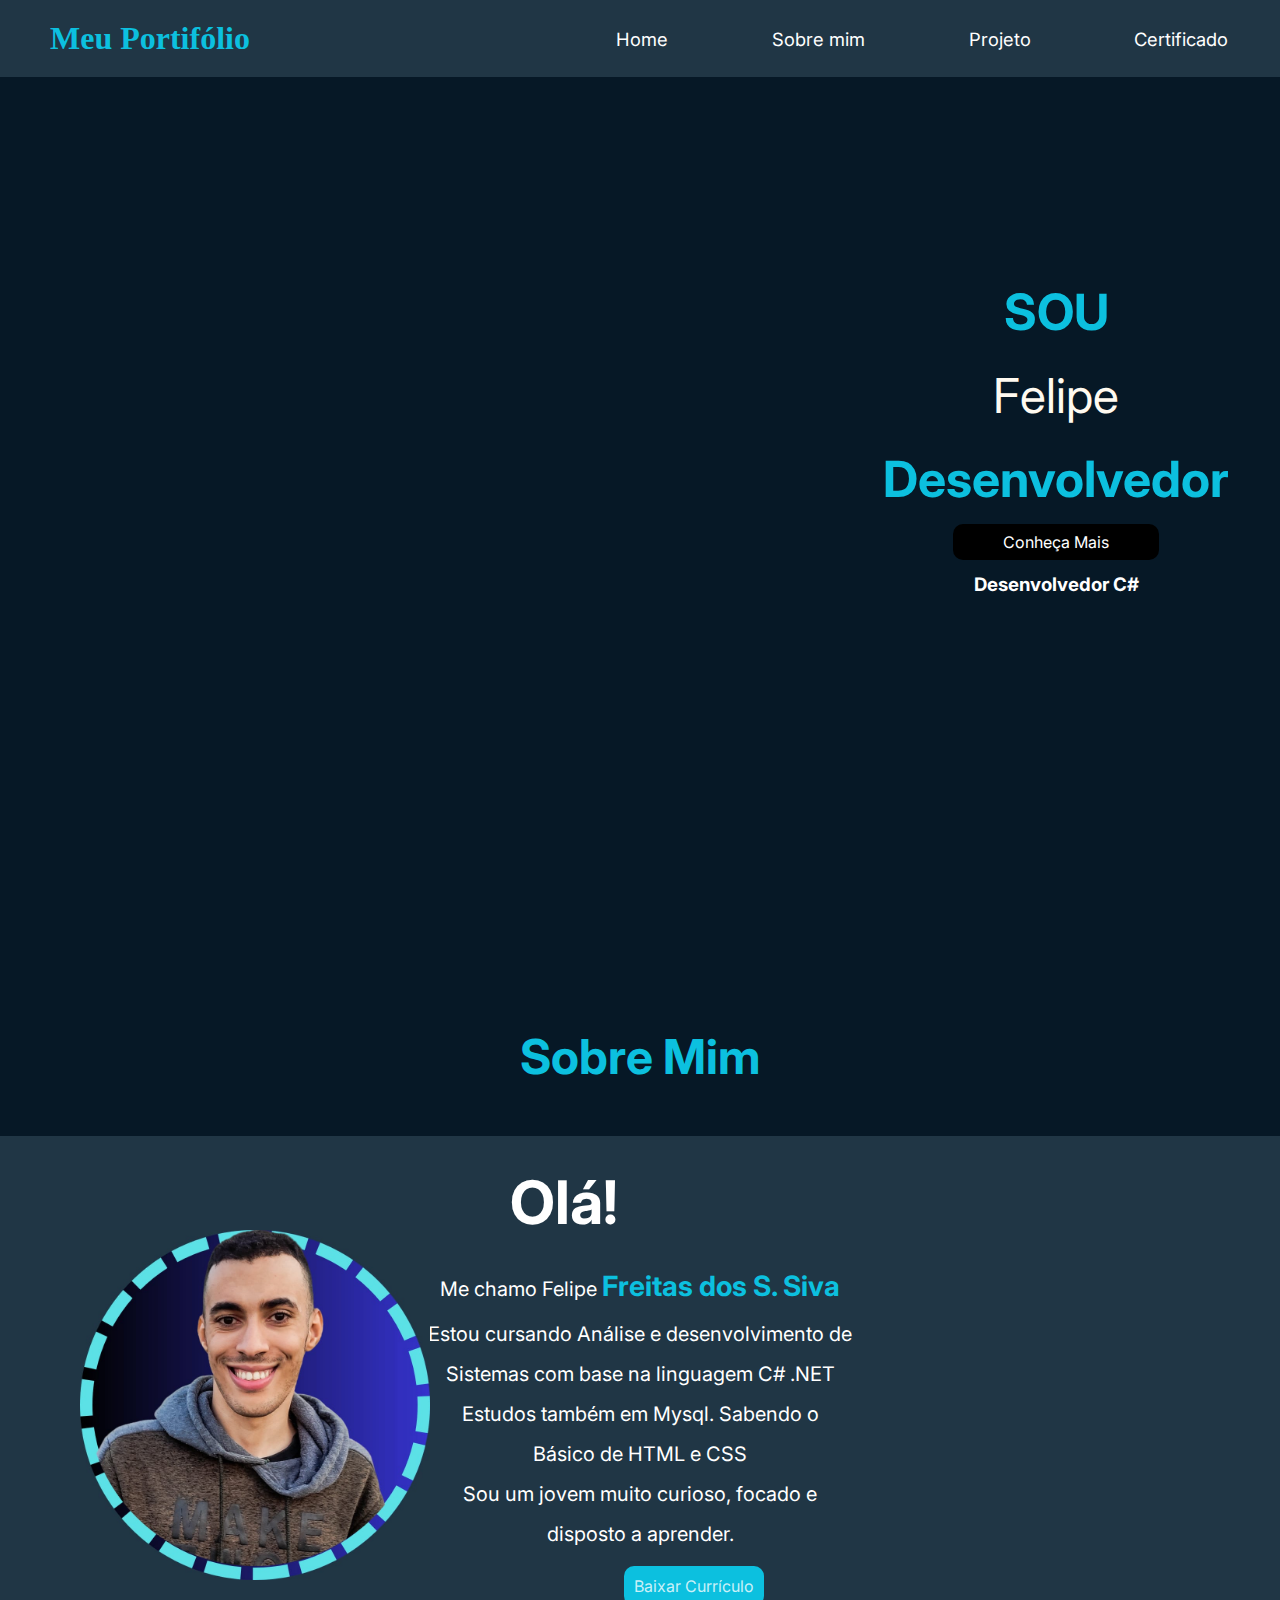
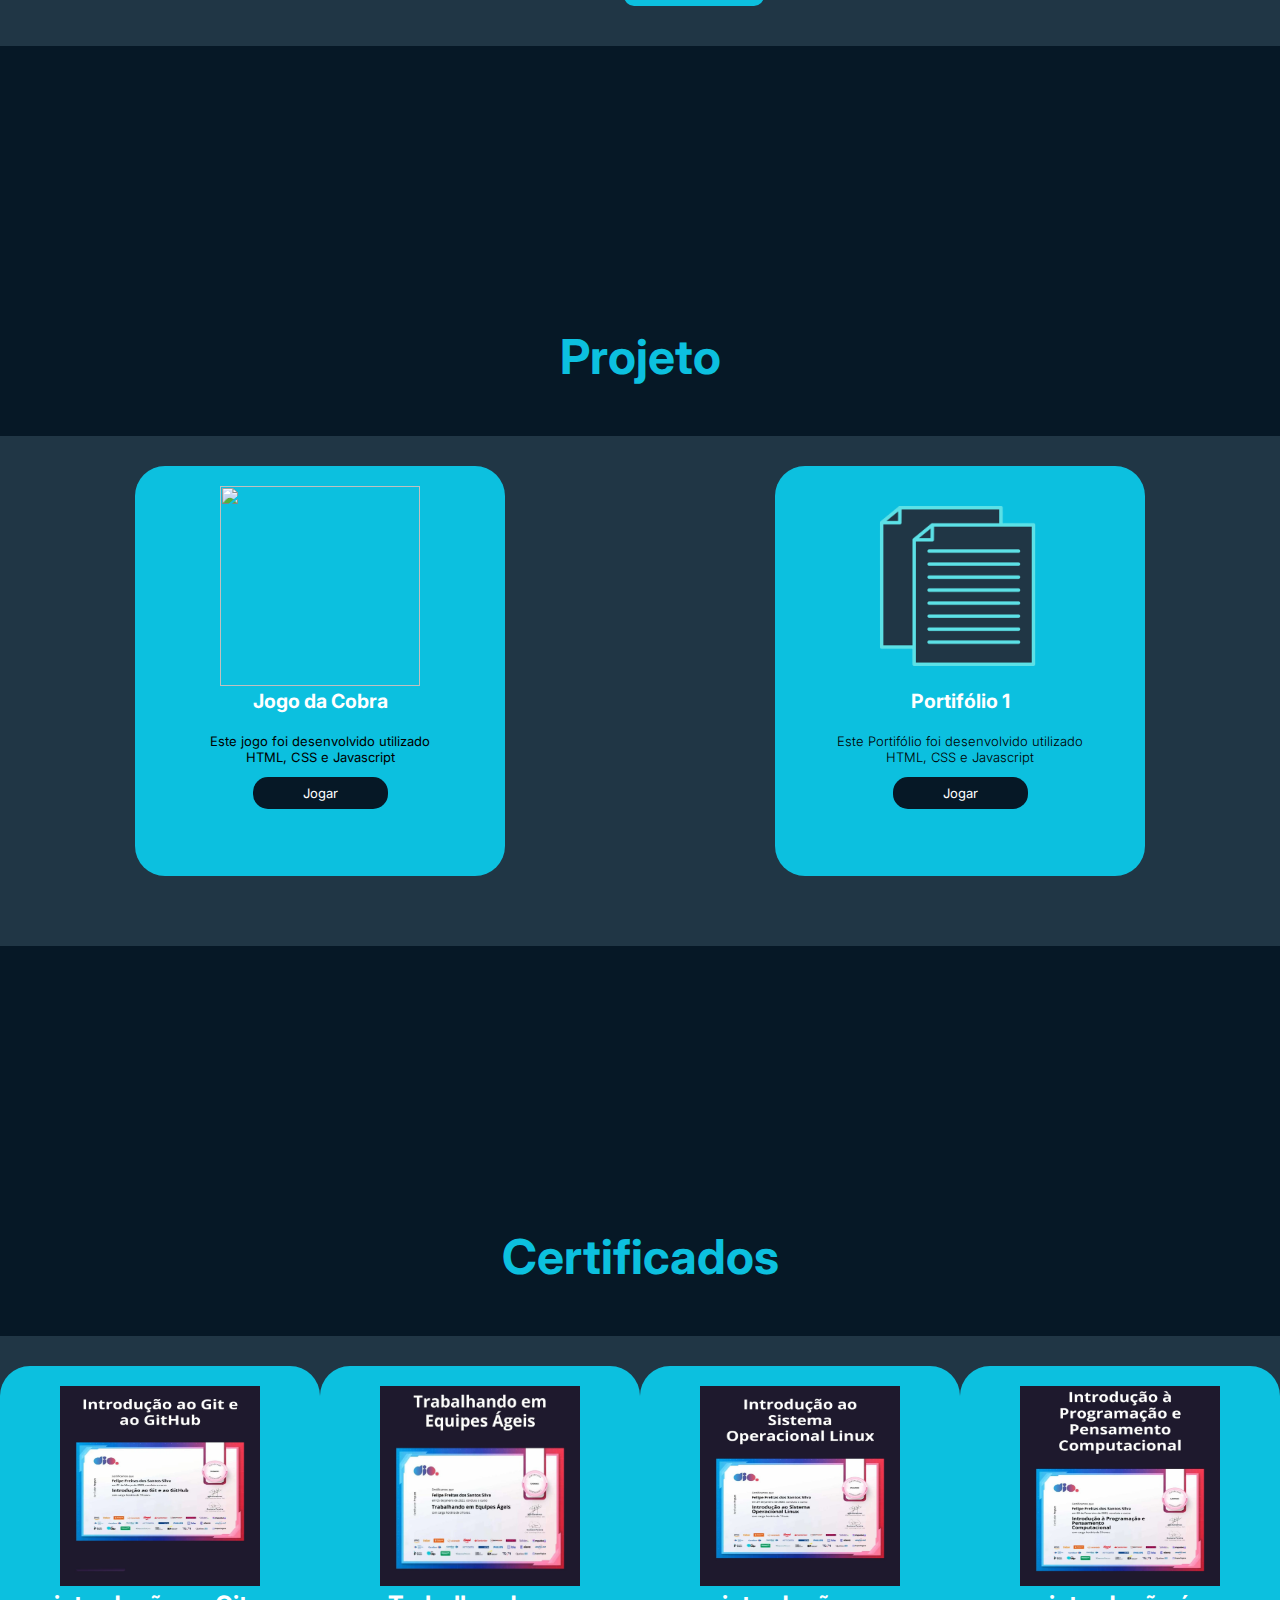
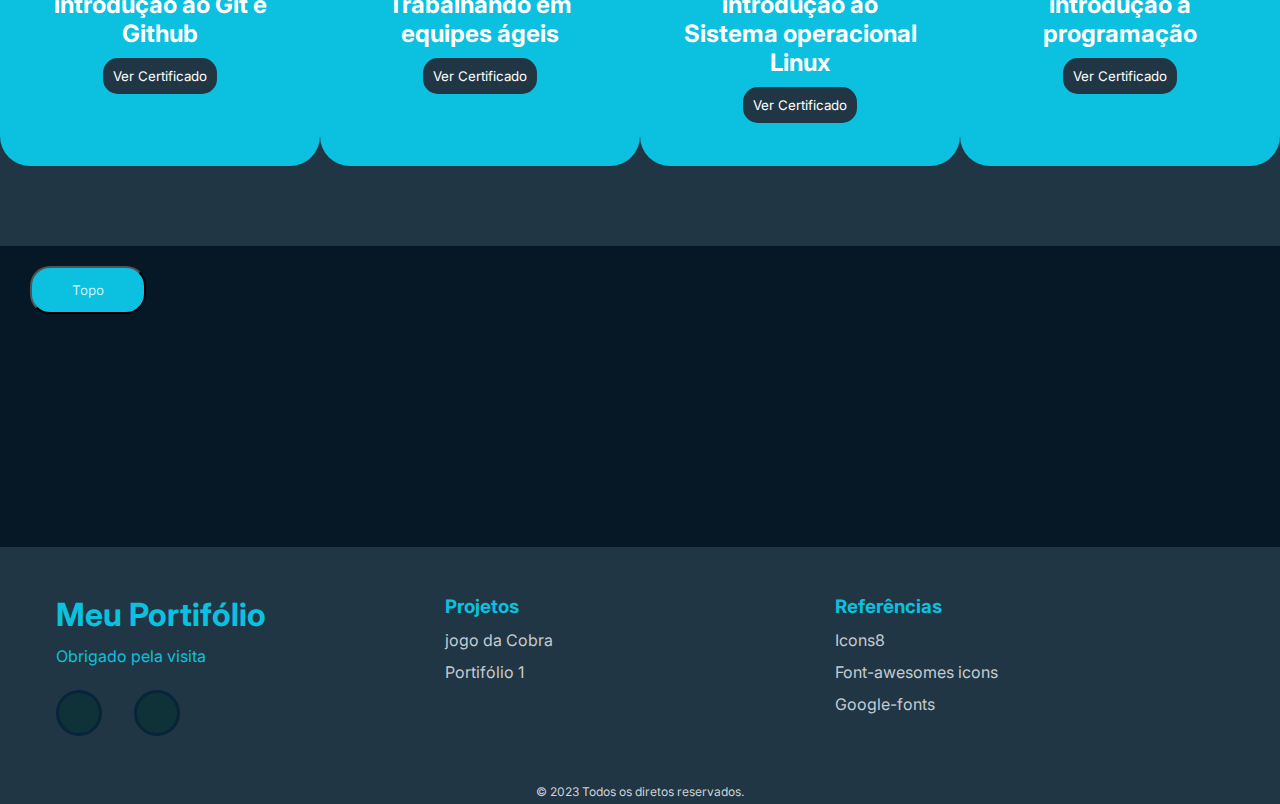
==== index.html @ 18ca4c4f "movido o index" ====
<!DOCTYPE html>
<html lang="pt-br">
<head>
    <meta charset="UTF-8">
    <meta name="viewport" content="width=device-width, initial-scale=1.0">
    <title>Meu Portifólio</title>
    <link rel="stylesheet" href="../css/style.css">
    <link rel="stylesheet" href="https://cdnjs.cloudflare.com/ajax/libs/font-awesome/6.4.0/css/all.min.css" integrity="sha512-iecdLmaskl7CVkqkXNQ/ZH/XLlvWZOJyj7Yy7tcenmpD1ypASozpmT/E0iPtmFIB46ZmdtAc9eNBvH0H/ZpiBw==" crossorigin="anonymous" referrerpolicy="no-referrer" />
    
</head>
<body>
    <header>
        <nav class="nav-bar">
            <div class="logo">
                <h1>Meu Portifólio</h1>
            </div>
            <div class="nav-lista">
                <ul>
                    <li class="nav-item"><a href="#home1" class="nav-link">Home</a></li>
                    <li class="nav-item"><a href="#sobre-mim" class="nav-link">Sobre mim</a></li>
                    <li class="nav-item"><a href="#projeto" class="nav-link">Projeto</a></li>
                    <li class="nav-item"><a href="#certificado" class="nav-link">Certificado</a></li>
                </ul>

            </div>
            <div class="icone-menu-mobile">
                <button onclick="AbrirMenu()"><img class="icone"  src="../Imagens/Icone-menu.png" alt=""></button>
            </div>
        </nav>
        <div class="mobile-menu">
            <ul>
                <li class="nav-item"><a href="#home1" class="nav-link">Home</a></li>
                <li class="nav-item"><a href="#sobre-mim" class="nav-link">Sobre mim</a></li>
                <li class="nav-item"><a href="#projeto" class="nav-link">Projeto</a></li>
                <li class="nav-item"><a href="#certificado" class="nav-link">Certificado</a></li>
            </ul>

        </div>
        <script src="../Js/main.js"></script>
    </header>
    <main>
        <section id="home1">
            <picture>
                <img src="../Imagens/foto_perfil_home1.jpeg" alt="">
            </picture>
            <div class="texto-1">
                <h2 class="texto-capa">SOU</h2>
                <P id="nome">Felipe</P>
                <h2 class="texto-capa">Desenvolvedor</h2>
              
                <a id="btn-mais" href="#sobre-mim">Conheça Mais</a>
            
                <h3 id="linguagem">Desenvolvedor C#</h3>
                <nav class="redes">
                   
                </nav>
            </div>
        </section>

        <section id="sobre-mim">
        <h2 class="Titulo-sessao">Sobre Mim</h2>
         <div class="conterner">
     
                     
             <picture>
                <img src="../Imagens/foto_perfil_sobre.jpeg" alt="">
             </picture>

             <a id="btn-cv" href="../PDF/Currículo - Felipe F. dos S.Silva3631333451470588678 (1).pdf "download ="" type="application/pdf" >Baixar Currículo</a>
             <h3>Olá!</h3>
             
                     <p id="#texto-sobre"> Me chamo Felipe <span id="texto-destaque">  Freitas dos S. Siva</span><br>
                Estou cursando Análise e desenvolvimento de <br>
                Sistemas com base na linguagem C# .NET <br>
                Estudos também em Mysql. Sabendo o <br>
                Básico de HTML e CSS <br>
                Sou um jovem muito curioso, focado e <br>
                disposto a aprender.
              
                     </p>

                    
                     <h4 class="assinatura">Felipe F.</h4>

                     
         </div>
      
                    
        </section>

        <section id="projeto">
            <h2 class="Titulo-sessao">Projeto</h2>
           <div class="conterner">
               
                <div class="cards-projeto">
                  <div class="card-jogo">
                    <picture>
                        <img src="../Imagens/foto_jogo_cobrinha-removebg-preview.png" alt="">
                        <h2 class="Titulo-projeto">Jogo da Cobra</h2>
                        <p>Este jogo foi desenvolvido utilizado HTML, CSS e Javascript</p>
                        <a class="link-usuario" href="https://felipesansi.github.io/Jogo_cobra/" target="_blank" rel="noopener noreferrer">Jogar</a>
                    </picture>
                  </div>
                  <div class="card-portifolio1">
                    <picture>
                        <img src="../Imagens/Design_sem_nome__2_-removebg-preview.png" alt="">
                        <h2 class="Titulo-projeto">Portifólio 1</h2>
                        <p>Este Portifólio foi desenvolvido utilizado HTML, CSS e Javascript</p>
                        <a class="link-usuario" href="https://felipesansi.github.io/Site-Portifolio/" target="_blank" rel="noopener noreferrer">Jogar</a>
                    </picture>
                  </div>

                </div>
                <h4 class="assinatura">Felipe F.</h4>
           </div>
          
                
              
          
        </section>
         <section id="certificado">
         <h2 class="Titulo-sessao">Certificados</h2>
         <div class="conterner">

            <div class="cards-certificado">
                <div id="card-git">
                    <picture>
                        <img src="../Imagens/introdução ao git e github.jpeg"
                        alt="">
                        <h2 class="Titulo-certificado">introdução ao Git e Github</h2>
                        <a href="http://" target="_blank" rel="noopener noreferrer"><button class="btns-certificado">Ver Certificado</button></a>
                    </picture>
                
                </div>
                    <div id="card-equipes">
                    <picture>
                        <img src="../Imagens/equipes ágeis.jpeg"
                         alt="">
                         <h2 class="Titulo-certificado">Trabalhando em equipes ágeis</h2>
                         <a href="http://" target="_blank" rel="noopener noreferrer"><button class="btns-certificado">Ver Certificado</button></a>
                    </picture>
                    
    
                </div>
                <div id="card-linux">
                    <picture>
                        <img src="../Imagens/linux.jpeg"
                         alt="">
                         <h2 class="Titulo-certificado">introdução ao Sistema operacional Linux</h2>
                         <a href="http://" target="_blank" rel="noopener noreferrer"><button class="btns-certificado">Ver Certificado</button></a>
                    </picture>
               
                </div>
                <div id="card-pensamento">
                    <picture>
                        <img src="../Imagens/Pensamento computacional.jpeg" alt="">
                        <h2 class="Titulo-certificado">introdução á programação </h2>
                        <a href="https://www.dio.me/certificate/AA905368" target="_blank" rel="noopener noreferrer"><button class="btns-certificado">Ver Certificado</button></a>
                    </picture>
                
                </div>
                
                
                         </div>
                         <h2 class="assinatura">Felipe F.</h2>
            </div>
        
            <a id="topo"href="#home1"><button id="btn-topo">Topo</button></a>
            
         </section>
   
    </main>
 <footer>
    <div id="footer-contener">
        <div id="footer-contatos">
            <h1>Meu Portifólio</h1>
            <P>
                Obrigado pela visita
            </P>
            <div id="footer-redes">
                <a href="https://github.com/felipesansi" target="_blank" class="footer-link"id="github" rel="noopener noreferrer">
                    <i class="fa-brands fa-github"></i>
                </a>
                <a href="https://www.linkedin.com/in/felipe-f-635b82190" target="_blank" class="footer-link"id="linkdin" rel="noopener noreferrer">
                    <i class="fa-brands fa-linkedin"></i>
                </a>
            </div>
        </div>
        <ul class="footer-lista">
            <li>
                <h3>Projetos</h3>
            </li>
            <li>
                <a href="#" class="footer-link">jogo da Cobra</a>
               
            </li>
            <li>
                <a href="#" class="footer-link">Portifólio 1</a>
               
            </li>
        
        </ul>
        
        <ul class="footer-lista">
            <li>
                <h3>Referências</h3>
            </li>
            <li>
                <a href="https://icons8.com.br/" target="_blank"class = "footer-link" rel="noopener noreferrer"> Icons8</a>
               
               
            </li>
            <li>
                <a href="https://fontawesome.com/icon" target="_blank"class = "footer-link" rel="noopener noreferrer">Font-awesomes icons</a>
               
            </li>
            <li>
             <a href="https://fonts.google.com/" target="_blank"class = "footer-link" rel="noopener noreferrer">Google-fonts</a>
               
            </li>
        </ul>
      
    </div>

    <div id="footer-copy">
        &#169  2023 Todos os diretos reservados.
    </div>
 </footer>
 
</body>
</html>
---- css/style.css ----
@import url('https://fonts.googleapis.com/css2?family= Inter:wght@100;200;300 & display=swap') ;


@font-face 

{
    font-family: 'mao';
    src: url('../fontes/brittany_signature/BrittanySignature.ttf') format('truetype');
}

html
{
scroll-behavior: smooth;
}
*

{
    
    font-family: 'Inter' , sans-serif;
    margin: 0;
    padding: 0;
    
}

header

{
    background-color: #203645;
    box-sizing: 0px 3px 10px ;
    
}
.nav-bar

{
    
    display: flex;
    justify-content: space-between;
}

.logo

{
    display: flex;
    justify-content: center;
    padding: 10PX 10px 10px 10PX
    
}
.logo h1

{
    font-family: 'mao';
    font-size: 2em;
    padding: 10PX 20px 10px 40PX;
    color: #0CC0DF;
}

.nav-lista

{
    
    display: flex;
    align-items: center;
}

.nav-lista ul

{
    display: flex;
    
    list-style: none;
}
.nav-item {
    margin: 0 15px;

}
.nav-link

{
    text-decoration: none;
    font-size: 1.15rem;
    color: #ffff;
  
    font-family: 'Inter', sans-serif;
    padding: 2em;
}

.nav-link:hover

{
   color:  #0CC0DF;
}

picture img
{
    width: 100%;
}
.texto-1

{
    text-align: center;
    padding-bottom: 23em; bottom: 20px;
    position: absolute;
    top: 260px;
    width: 40%;
    left: 800px;
    line-height: 1.3;
}
.Titulo-sessao

{
    padding: 50px;
    text-align: center;
    color: #0CC0DF;
    font-size: 3em;
}
.texto-capa{
    color: #0CC0DF;
    font-size: 50px;
}
.assinatura{
    font-family: 'mao';
    color: #0CC0DF;
    font-size: 2em;
    position: absolute;
    left:  170vh;
    padding: 10px;
}

#nome

{
   color: floralwhite;
   font-size: 3em;

}

section

{
    min-height: 100vh;
}

#btn-mais

{
    background-color :#000000;
    color: #ffff;
    padding: 8px 50px ;
    text-decoration: none;
    border-radius: 10px;
    height: 35px;
    width: 120px;
    margin: 30px;
    cursor: pointer;


}

#btn-mais:hover

{
  background-color: #0CC0DF;
  color:#000000;
  
}
.texto-1 h2 {
    padding: 20px;
}


#linguagem

{
   padding: 20px;
color: #ffff;
text-align: center;
}

main

{
    background-color: #061826;
    padding-bottom: 70px;
    width: 100%;
}


.conterner
{
   padding-top: 30px;
   background-color: #203645;
   height: 30em;
   width: 100%;
 }


@keyframes animacao
{
 from{opacity: 0%;}
 to {opacity: 100%;}
}
#sobre-mim p

{

padding-top: 20px;  
text-align: center;
font-size: 20px;
color: #ffff;
line-height: 2.0;
animation-name: animacao;
animation-duration: 20s;
animation-delay: 35s;
animation-iteration-count: infinite;

}


#texto-destaque

{
    color: #0CC0DF;
    font-weight: bolder;
    font-size: 28px;
}

#sobre-mim h3

{
    font-family: 'Inter';
    font-size: 60px;
    padding-left: 8.5em;
    
    text-align:left;
    color: #ffff;
    
}

#sobre-mim img

{
    position: absolute;
    height: 350px;
    width: 350px;
    padding-top: 4em;
    padding-left: 5em;
    animation: fotoanimada 2s ease-in-out infinite ;
}
@keyframes fotoanimada{
    0%{
        transform: translateY(0);
    }
    50%{
        transform: translateY(-30PX)
    }
    100%{
        transform: translateY(0);
    }
}

#sobre-mim h4
{
    font-family: 'mao';
    color: #0CC0DF;
    font-size: 2em;
    position: absolute;
    left:  170vh;
    padding: 10px;
}

#btn-cv
 {
    padding: 10px;
    position: absolute;
    left: 39em;
    margin-top: 400px;
    height: 20px;
    border-radius: 10px;
    color: #ffffffc9;
    background-color: #0CC0DF;
    text-decoration: none;
 }

 #btn-cv:hover
 {
   background-color: #000000;
   color: #ffff;
 }
#projeto img

{
     height: 200px;
     width: 200px;
}


.Titulo-projeto{
    color: #ffff;
}


.card-jogo

{
    background-color:#0CC0DF;
    font-size: 13px;
    height: 370px;
    width: 300px;
    padding: 20px 35px;
    border-radius: 30px;
    text-align: center;


}
.card-jogo:hover
{
    background-color: orangered;
    color: #0CC0DF;
    width: 320px;
    font-size: 18px;
    transition-property: all;
    transition-duration: 1.4s ;
    transition-delay: 0.1s; 
}

.card-jogo P
 {
    font-family: 'Inter';

    padding: 20px;
 }

.card-portifolio1

{
    background-color:#0CC0DF;
    height: 370px;
    font-size: 13px;
    width: 300px;
    padding: 20px 35px;
    border-radius: 30px;
    text-align: center;


}
.card-portifolio1:hover{
    background-color: rgb(63, 63, 70);
    color: #0CC0DF;
    font-size: 18px;
    width: 320px;
    transition-property: all;
    transition-duration: 1.4s ;
    transition-delay: 0.1s;
    

}
.card-portifolio1 p {
  padding: 20px;
  font-family: 'Inter';
  font-weight: 300;
 
}
 
 .cards-projeto{
    display: flex;
    justify-content: space-around;
 }
 
 
.link-usuario
 {
     text-decoration: none;
     color: white;
     background-color: #061826; 
     height: 50px 50px;
     width: 50px;
     padding: 8px 50px ;
     border-radius: 15px;
  }

.icone-menu-mobile
 {
    display: none;

 }

 .mobile-menu
 {
    display: none;
    
 }

 @media screen and (max-width:730px ) 
 {
    
    .nav-bar
    {
        padding: 1.5rem 4rem;
    }
    .nav-item
    {
        display: none;
    }
    .icone-menu-mobile
    {
        display: block;
    }
    .icone-menu-mobile button
    {
        background-color: transparent;
        border: none;
        cursor: pointer;
    }
   .menu-mobile ul 
    {
        display: flex;
        flex-direction: column;
        text-align: center;
        padding-bottom:1rem ;
    }

    
    .abrir
    {
        display: block;
    }


 }

 .card-projeto a:hover
 {
    background-color: #203645
 }
 .card-projeto p
 {
    padding: 20px;
 }

 
 
 
 
 ::-webkit-scrollbar-track{
    background-color:#061826
 }
 ::-webkit-scrollbar{
  background-color:#061826;
  width: 10px;
 }

 ::-webkit-scrollbar-thumb
 
 {

    background-color:#0CC0DF;
    border-radius: 3px;
    
 }
  
 
 #certificado img
 {
    height: 200px;
    width: 200px;
 }
 
 #card-git
 {
    background-color:#0CC0DF;
    height: 360px;
    width: 250px;
    padding: 20px 35px;
    border-radius: 30px;
    text-align: center;
    display: flex; 
}

 #card-git:hover
 {
    width: 280px;
    background-color: rgb(33, 156, 115);
     transition-property: all;
    transition-duration: 1.4s ;
    transition-delay: 0.1s;
 
 }
 #card-equipes
 {
    background-color:#0CC0DF;
    height: 360px;
    width: 250px;
    padding: 20px 35px;
    border-radius: 30px;
    text-align: center;
    
 }

 #card-equipes:hover
 {
    width: 280px;
    background-color: rgb(33, 35, 156);
    transition-property: all;
    transition-duration: 1.4s ;
    transition-delay: 0.1s;
    
 }

 #card-linux
 {
    background-color:#0CC0DF;
    height: 360px;
    width: 250px;
    padding: 20px 35px;
    border-radius: 30px;
    text-align: center;

 }

    #card-linux:hover
    {
     width: 280px;
    background-color: rgb(3, 49, 49);
    transition-property: all;
    transition-duration: 1.4s ;
    transition-delay: 0.1s;
    }
   
    #card-pensamento
    {
        background-color:#0CC0DF;
        height: 360px;
        width: 250px;
        padding: 20px 35px;
        border-radius: 30px;
        text-align: center;
    }
   
    #card-pensamento:hover
    {
      width: 280px;
     background-color: rgb(59, 6, 6);
     transition-property: all;
     transition-duration: 1.4s ;
     transition-delay: 0.1s;
    }

 .cards-certificado
 {
    display: flex;
    
    justify-content: space-around;

 }
 
 

 .Titulo-certificado{
    color: #ffff;
    font-size: 24px;
    padding-bottom: 10px;
 }
 .btns-certificado
 {

 background-color: #203645;
 color: #ffff;
 padding: 10px;
 border-radius: 15px;
 border: none;

 }

 .btns-certificado:hover
 {
    background-color: #c4cbcf;
    color: #000000;
 }
 footer{
    width: 100%;
    color:#0CC0DF;
    
 }
 #footer-contener
 {

    background-color: #203645;
    display: grid;
    grid-template-columns: repeat(3,1fr);
    padding: 3rem 3.5rem;
 }

 #footer-contatos h1
 {
    margin-bottom: 0.75rem;
    font-family: 'mao' sans-serif;
 }

 #footer-redes
 {
    display: flex;
    gap: 2rem;
    margin-top: 1.5rem;
 }

 #footer-redes .footer-link{
    justify-content: center;
    display: flex;
    align-items: center;
    width: 2.5rem;
    height: 2.5rem;
    color: #060707;
    border-radius: 50%;
    border:#07243a solid;
    text-decoration: none;
    background-color: #0f3238;

 }
 #footer-redes .footer-link i{
    font-size: 1.5rem;
 }
 
 .footer-lista
 {
    display: flex;
    flex-direction: column;
    gap: 0.75rem;
    list-style: none; 
 }

 .footer-lista .footer-link
 {
    color: #c4cbcf;
    text-decoration: none; 
 }

 .footer-link:hover
 {
    transition: all;
    transition-duration: 1.5s;
    color: #0CC0DF
 }

 @media screen and (max-width:768px){
   #footer-contener{
        grid-template-columns: repeat(2,1fr);
        gap:2rem;
   } 
   
 }

 @media screen and (max-width:426px){
    #footer-contener{
         grid-template-columns: repeat(1,1fr);
        padding: 3rem 2rem;
    } 
  }


 #topo
 {
    
     padding-top: 20px;
     left: 30px;
     position:absolute
 }

 #btn-topo
 {
    height: 48px;
    width: 116px;
    cursor: pointer;
    border-radius: 20px;
    background-color: #0CC0DF;
    color: #ffffffc9;
    transition: all;
    transition-duration: 0.9;
 }

 #footer-copy
 {

    padding-bottom: 5px;
    color: #ffffffc9;
    font-size: 12px;
    background-color:#203645;
    align-items: center;
    text-align: center;
 }
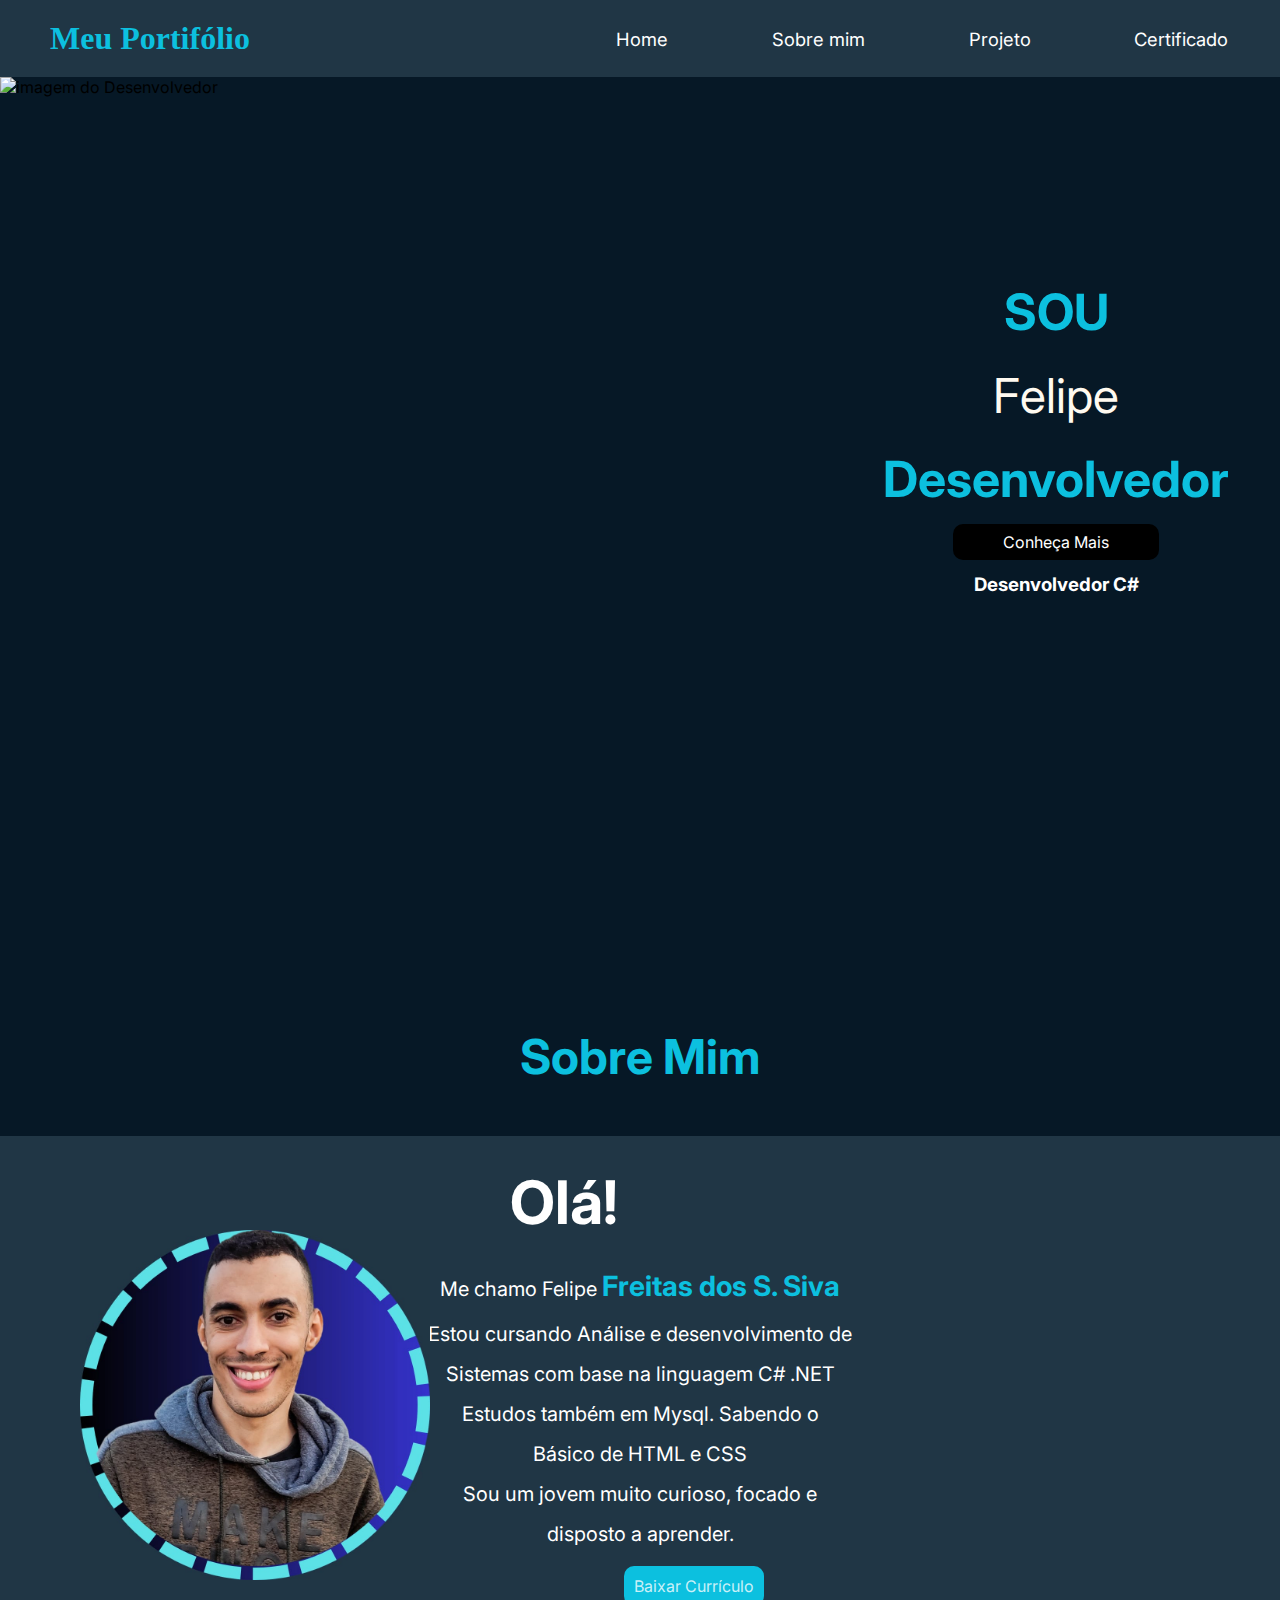
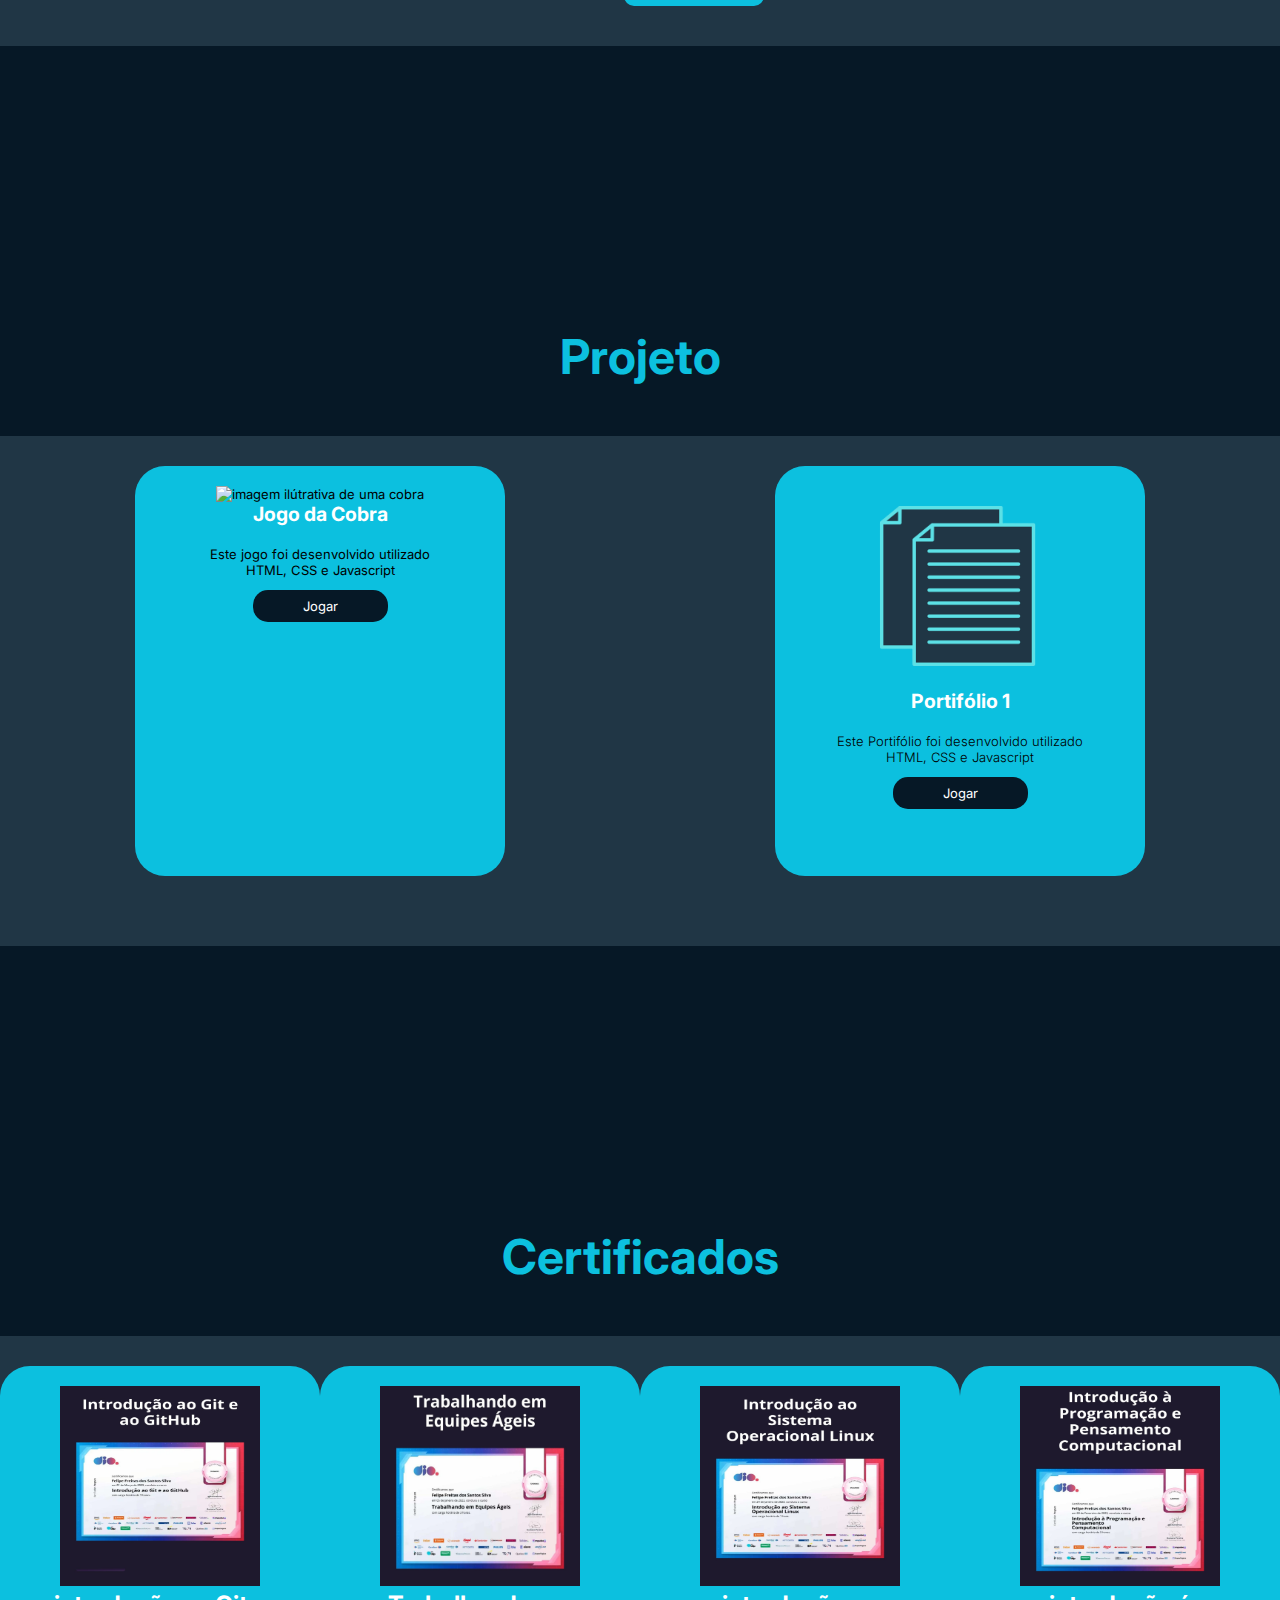
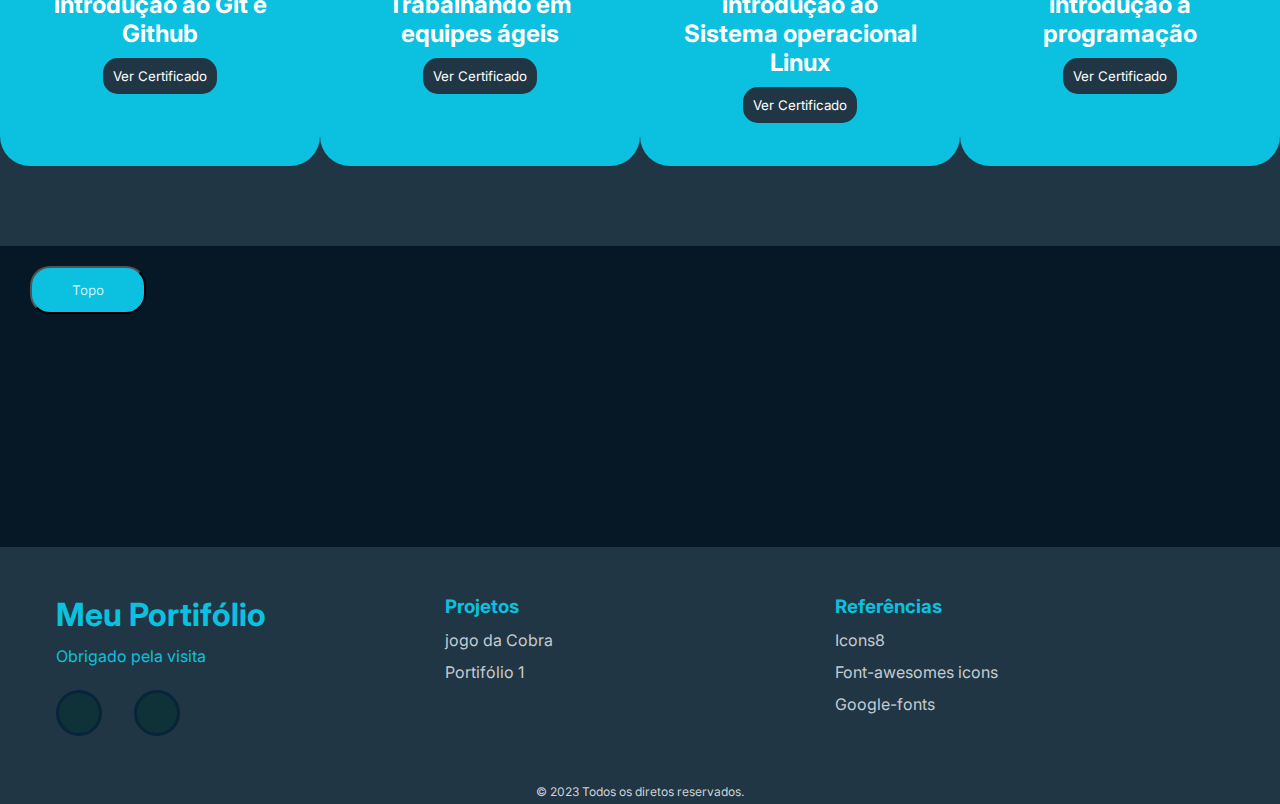
==== commit 0eeb88c7: "arrumando imagens alt" ====
--- a/index.html
+++ b/index.html
@@ -4,7 +4,7 @@
     <meta charset="UTF-8">
     <meta name="viewport" content="width=device-width, initial-scale=1.0">
     <title>Meu Portifólio</title>
-    <link rel="stylesheet" href="../css/style.css">
+    <link rel="stylesheet" href="./css/style.css">
     <link rel="stylesheet" href="https://cdnjs.cloudflare.com/ajax/libs/font-awesome/6.4.0/css/all.min.css" integrity="sha512-iecdLmaskl7CVkqkXNQ/ZH/XLlvWZOJyj7Yy7tcenmpD1ypASozpmT/E0iPtmFIB46ZmdtAc9eNBvH0H/ZpiBw==" crossorigin="anonymous" referrerpolicy="no-referrer" />
     
 </head>
@@ -24,7 +24,7 @@
 
             </div>
             <div class="icone-menu-mobile">
-                <button onclick="AbrirMenu()"><img class="icone"  src="../Imagens/Icone-menu.png" alt=""></button>
+                <button onclick="AbrirMenu()"><img class="icone"  src="/Imagens/Icone-menu.png" alt="imagem do icone menu"></button>
             </div>
         </nav>
         <div class="mobile-menu">
@@ -41,7 +41,7 @@
     <main>
         <section id="home1">
             <picture>
-                <img src="../Imagens/foto_perfil_home1.jpeg" alt="">
+                <img src="./Imagens/foto_perfil_home1.jpeg" alt="imagem do Desenvolvedor">
             </picture>
             <div class="texto-1">
                 <h2 class="texto-capa">SOU</h2>
@@ -63,10 +63,10 @@
      
                      
              <picture>
-                <img src="../Imagens/foto_perfil_sobre.jpeg" alt="">
+                <img src="./Imagens/foto_perfil_sobre.jpeg" alt="segunda imagem do Desenvolvedor">
              </picture>
 
-             <a id="btn-cv" href="../PDF/Currículo - Felipe F. dos S.Silva3631333451470588678 (1).pdf "download ="" type="application/pdf" >Baixar Currículo</a>
+             <a id="btn-cv" href="./PDF/Currículo - Felipe F. dos S.Silva3631333451470588678 (1).pdf "download ="" type="application/pdf" >Baixar Currículo</a>
              <h3>Olá!</h3>
              
                      <p id="#texto-sobre"> Me chamo Felipe <span id="texto-destaque">  Freitas dos S. Siva</span><br>
@@ -95,7 +95,7 @@
                 <div class="cards-projeto">
                   <div class="card-jogo">
                     <picture>
-                        <img src="../Imagens/foto_jogo_cobrinha-removebg-preview.png" alt="">
+                        <img src="./Imagens/foto_jogo_cobrinha-removebg-preview.png" alt="imagem ilútrativa de uma cobra">
                         <h2 class="Titulo-projeto">Jogo da Cobra</h2>
                         <p>Este jogo foi desenvolvido utilizado HTML, CSS e Javascript</p>
                         <a class="link-usuario" href="https://felipesansi.github.io/Jogo_cobra/" target="_blank" rel="noopener noreferrer">Jogar</a>
@@ -103,7 +103,7 @@
                   </div>
                   <div class="card-portifolio1">
                     <picture>
-                        <img src="../Imagens/Design_sem_nome__2_-removebg-preview.png" alt="">
+                        <img src="./Imagens/Design_sem_nome__2_-removebg-preview.png" alt="imagem ilútrativa de um documento">
                         <h2 class="Titulo-projeto">Portifólio 1</h2>
                         <p>Este Portifólio foi desenvolvido utilizado HTML, CSS e Javascript</p>
                         <a class="link-usuario" href="https://felipesansi.github.io/Site-Portifolio/" target="_blank" rel="noopener noreferrer">Jogar</a>
@@ -125,8 +125,8 @@
             <div class="cards-certificado">
                 <div id="card-git">
                     <picture>
-                        <img src="../Imagens/introdução ao git e github.jpeg"
-                        alt="">
+                        <img src="./Imagens/introdução ao git e github.jpeg"
+                        alt="imagem de certificado">
                         <h2 class="Titulo-certificado">introdução ao Git e Github</h2>
                         <a href="http://" target="_blank" rel="noopener noreferrer"><button class="btns-certificado">Ver Certificado</button></a>
                     </picture>
@@ -134,8 +134,8 @@
                 </div>
                     <div id="card-equipes">
                     <picture>
-                        <img src="../Imagens/equipes ágeis.jpeg"
-                         alt="">
+                        <img src="./Imagens/equipes ágeis.jpeg"
+                         alt="imagem de certificado">
                          <h2 class="Titulo-certificado">Trabalhando em equipes ágeis</h2>
                          <a href="http://" target="_blank" rel="noopener noreferrer"><button class="btns-certificado">Ver Certificado</button></a>
                     </picture>
@@ -144,8 +144,8 @@
                 </div>
                 <div id="card-linux">
                     <picture>
-                        <img src="../Imagens/linux.jpeg"
-                         alt="">
+                        <img src="./Imagens/linux.jpeg"
+                         alt="imagem de certificado">
                          <h2 class="Titulo-certificado">introdução ao Sistema operacional Linux</h2>
                          <a href="http://" target="_blank" rel="noopener noreferrer"><button class="btns-certificado">Ver Certificado</button></a>
                     </picture>
@@ -153,7 +153,7 @@
                 </div>
                 <div id="card-pensamento">
                     <picture>
-                        <img src="../Imagens/Pensamento computacional.jpeg" alt="">
+                        <img src="./Imagens/Pensamento computacional.jpeg" alt="imagem de certificado">
                         <h2 class="Titulo-certificado">introdução á programação </h2>
                         <a href="https://www.dio.me/certificate/AA905368" target="_blank" rel="noopener noreferrer"><button class="btns-certificado">Ver Certificado</button></a>
                     </picture>
@@ -228,4 +228,4 @@
  </footer>
  
 </body>
-</html>+</html>
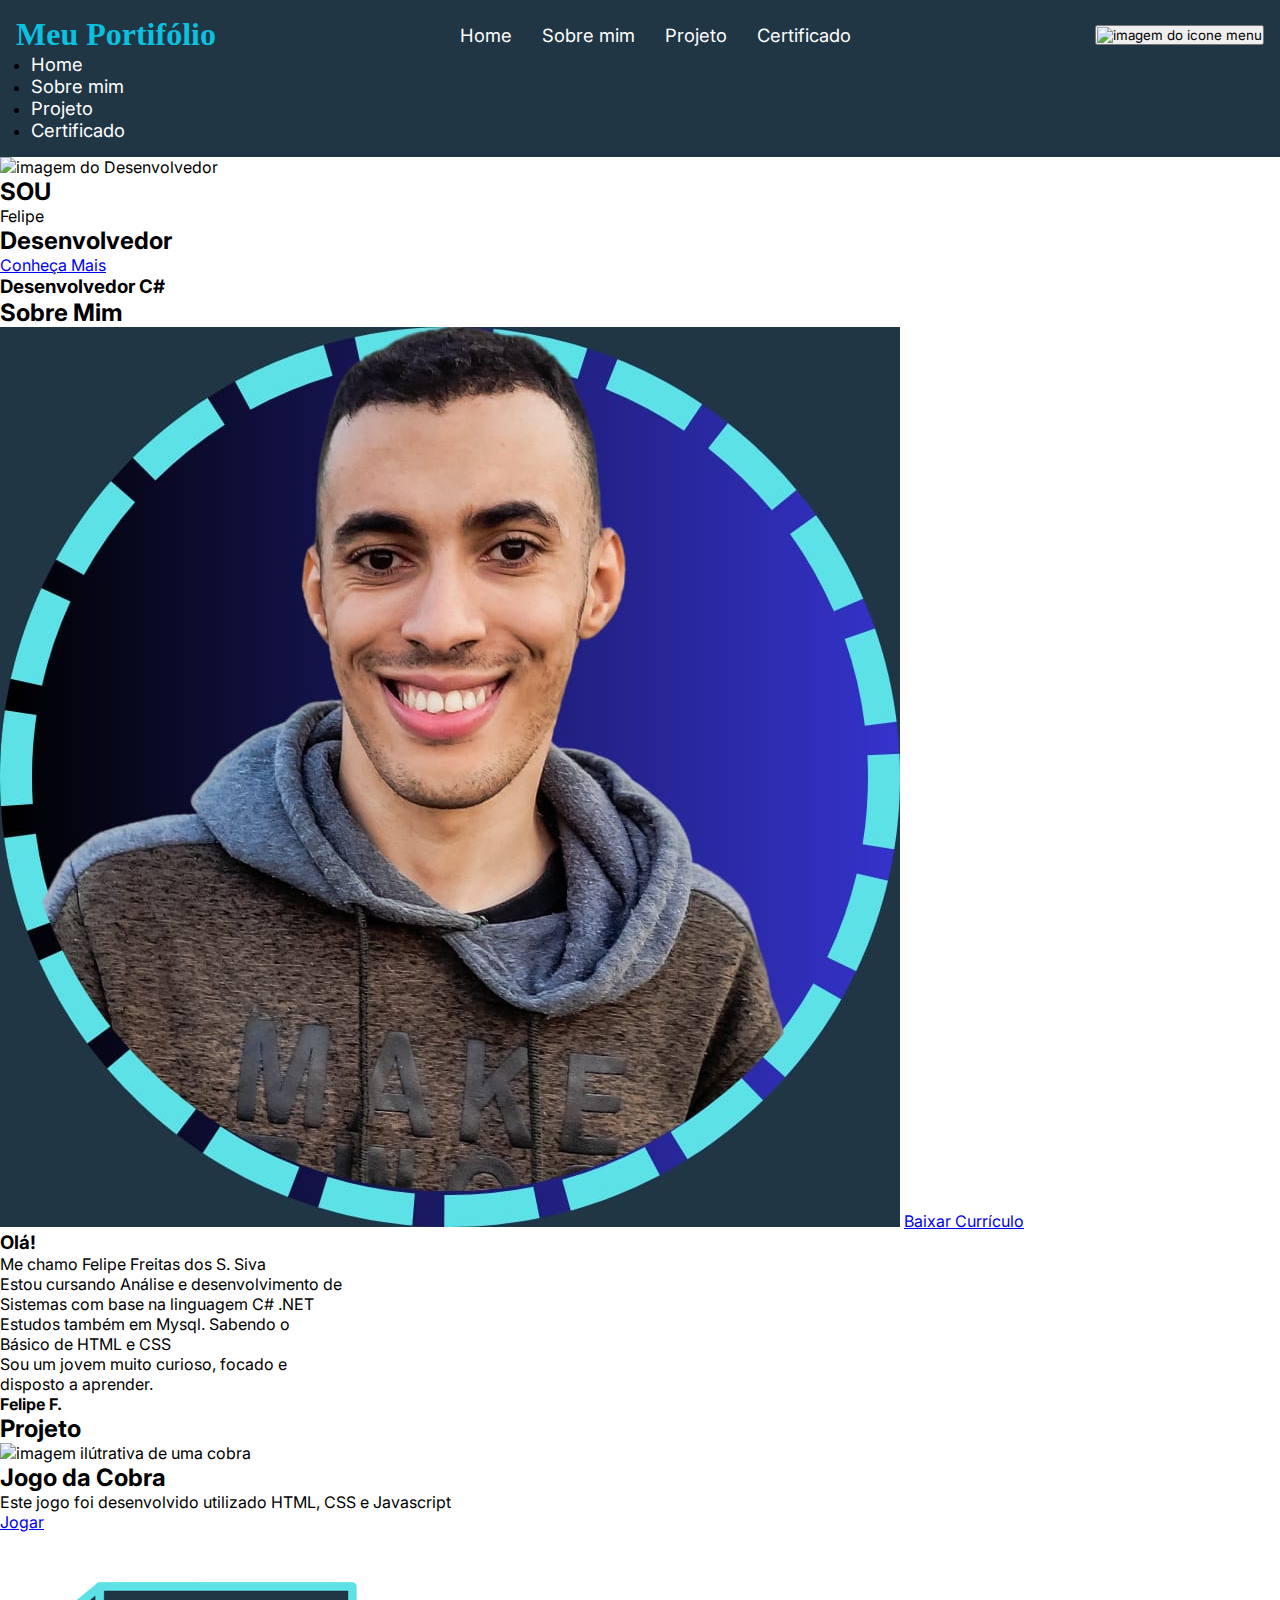
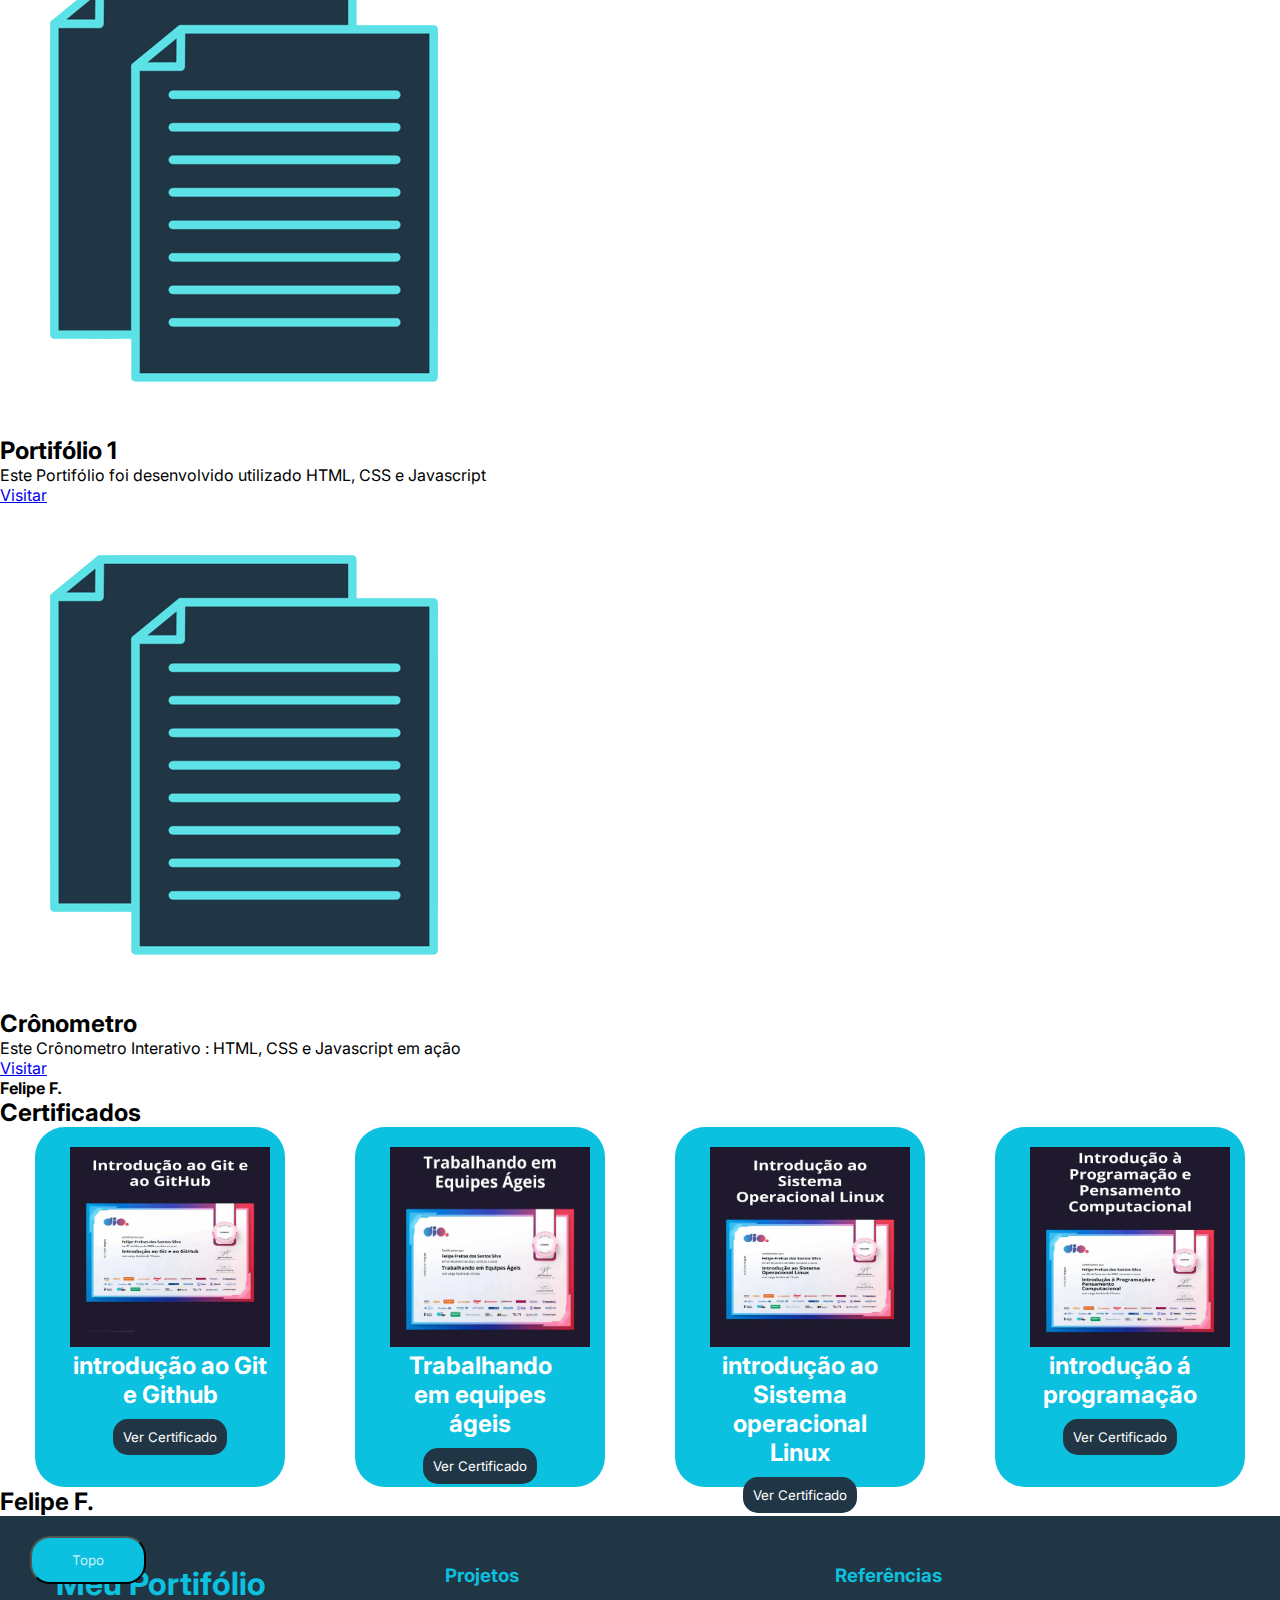
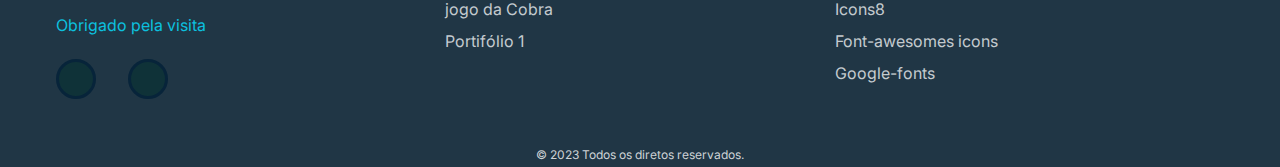
==== commit f7ff254e: "currículo atualizado" ====
--- a/index.html
+++ b/index.html
@@ -24,7 +24,7 @@
 
             </div>
             <div class="icone-menu-mobile">
-                <button onclick="AbrirMenu()"><img class="icone"  src="/Imagens/Icone-menu.png" alt="imagem do icone menu"></button>
+                <button onclick="AbrirMenu()"><img class="icone"  src="./Imagens/Icone-menu.png" alt="imagem do icone menu"></button>
             </div>
         </nav>
         <div class="mobile-menu">
@@ -36,7 +36,7 @@
             </ul>
 
         </div>
-        <script src="../Js/main.js"></script>
+        <script src="./Js/main.js"></script>
     </header>
     <main>
         <section id="home1">
@@ -66,7 +66,7 @@
                 <img src="./Imagens/foto_perfil_sobre.jpeg" alt="segunda imagem do Desenvolvedor">
              </picture>
 
-             <a id="btn-cv" href="./PDF/Currículo - Felipe F. dos S.Silva3631333451470588678 (1).pdf "download ="" type="application/pdf" >Baixar Currículo</a>
+             <a id="btn-cv" href="./PDF/Profile-3.pdf "download ="" type="application/pdf" >Baixar Currículo</a>
              <h3>Olá!</h3>
              
                      <p id="#texto-sobre"> Me chamo Felipe <span id="texto-destaque">  Freitas dos S. Siva</span><br>
@@ -106,10 +106,18 @@
                         <img src="./Imagens/Design_sem_nome__2_-removebg-preview.png" alt="imagem ilútrativa de um documento">
                         <h2 class="Titulo-projeto">Portifólio 1</h2>
                         <p>Este Portifólio foi desenvolvido utilizado HTML, CSS e Javascript</p>
-                        <a class="link-usuario" href="https://felipesansi.github.io/Site-Portifolio/" target="_blank" rel="noopener noreferrer">Jogar</a>
+                        <a class="link-usuario" href="https://felipesansi.github.io/Site-Portifolio/" target="_blank" rel="noopener noreferrer">Visitar</a>
                     </picture>
                   </div>
-
+                 
+                  <div class="card-cronometro">
+                    <picture>
+                        <img src="./Imagens/Design_sem_nome__2_-removebg-preview.png" alt="imagem ilútrativa de um documento">
+                        <h2 class="Titulo-projeto">Crônometro</h2>
+                        <p>Este Crônometro Interativo : HTML, CSS e Javascript em ação</p>
+                        <a class="link-usuario" href="https://felipesansi.github.io/Cronometro/" target="_blank" rel="noopener noreferrer">Visitar</a>
+                    </picture>
+                  </div>
                 </div>
                 <h4 class="assinatura">Felipe F.</h4>
            </div>
@@ -128,7 +136,7 @@
                         <img src="./Imagens/introdução ao git e github.jpeg"
                         alt="imagem de certificado">
                         <h2 class="Titulo-certificado">introdução ao Git e Github</h2>
-                        <a href="http://" target="_blank" rel="noopener noreferrer"><button class="btns-certificado">Ver Certificado</button></a>
+                        <a href="https://www.dio.me/certificate/7E69AFB3/share" target="_blank" rel="noopener noreferrer"><button class="btns-certificado">Ver Certificado</button></a>
                     </picture>
                 
                 </div>
@@ -137,7 +145,7 @@
                         <img src="./Imagens/equipes ágeis.jpeg"
                          alt="imagem de certificado">
                          <h2 class="Titulo-certificado">Trabalhando em equipes ágeis</h2>
-                         <a href="http://" target="_blank" rel="noopener noreferrer"><button class="btns-certificado">Ver Certificado</button></a>
+                         <a href="https://www.dio.me/certificate/72126A6C/share" target="_blank" rel="noopener noreferrer"><button class="btns-certificado">Ver Certificado</button></a>
                     </picture>
                     
     
@@ -147,7 +155,7 @@
                         <img src="./Imagens/linux.jpeg"
                          alt="imagem de certificado">
                          <h2 class="Titulo-certificado">introdução ao Sistema operacional Linux</h2>
-                         <a href="http://" target="_blank" rel="noopener noreferrer"><button class="btns-certificado">Ver Certificado</button></a>
+                         <a href="https://www.dio.me/certificate/72126A6C/share" target="_blank" rel="noopener noreferrer"><button class="btns-certificado">Ver Certificado</button></a>
                     </picture>
                
                 </div>
--- a/css/style.css
+++ b/css/style.css
@@ -2,418 +2,79 @@
 @import url('https://fonts.googleapis.com/css2?family= Inter:wght@100;200;300 & display=swap') ;
 
 
-@font-face 
-
-{
+@font-face {
     font-family: 'mao';
     src: url('../fontes/brittany_signature/BrittanySignature.ttf') format('truetype');
 }
 
-html
-{
-scroll-behavior: smooth;
-}
-*
-
-{
-    
-    font-family: 'Inter' , sans-serif;
+html {
+    scroll-behavior: smooth;
+}
+
+* {
+    font-family: 'Inter', sans-serif;
     margin: 0;
     padding: 0;
-    
-}
-
-header
-
-{
+    box-sizing: border-box;
+}
+
+header {
     background-color: #203645;
-    box-sizing: 0px 3px 10px ;
-    
-}
-.nav-bar
-
-{
-    
+    padding: 1rem;
+}
+
+.nav-bar {
     display: flex;
     justify-content: space-between;
-}
-
-.logo
-
-{
-    display: flex;
-    justify-content: center;
-    padding: 10PX 10px 10px 10PX
-    
-}
-.logo h1
-
-{
+    align-items: center;
+}
+
+.logo h1 {
     font-family: 'mao';
     font-size: 2em;
-    padding: 10PX 20px 10px 40PX;
     color: #0CC0DF;
 }
 
-.nav-lista
-
-{
-    
-    display: flex;
-    align-items: center;
-}
-
-.nav-lista ul
-
-{
-    display: flex;
-    
+.nav-lista ul {
+    display: flex;
     list-style: none;
 }
+
 .nav-item {
     margin: 0 15px;
-
-}
-.nav-link
-
-{
+}
+
+.nav-link {
     text-decoration: none;
+    color: #ffff;
     font-size: 1.15rem;
-    color: #ffff;
-  
-    font-family: 'Inter', sans-serif;
-    padding: 2em;
-}
-
-.nav-link:hover
-
-{
-   color:  #0CC0DF;
-}
-
-picture img
-{
-    width: 100%;
-}
-.texto-1
-
-{
-    text-align: center;
-    padding-bottom: 23em; bottom: 20px;
-    position: absolute;
-    top: 260px;
-    width: 40%;
-    left: 800px;
-    line-height: 1.3;
-}
-.Titulo-sessao
-
-{
-    padding: 50px;
-    text-align: center;
+}
+
+.nav-link:hover {
     color: #0CC0DF;
-    font-size: 3em;
-}
-.texto-capa{
-    color: #0CC0DF;
-    font-size: 50px;
-}
-.assinatura{
-    font-family: 'mao';
-    color: #0CC0DF;
-    font-size: 2em;
-    position: absolute;
-    left:  170vh;
-    padding: 10px;
-}
-
-#nome
-
-{
-   color: floralwhite;
-   font-size: 3em;
-
-}
-
-section
-
-{
-    min-height: 100vh;
-}
-
-#btn-mais
-
-{
-    background-color :#000000;
-    color: #ffff;
-    padding: 8px 50px ;
-    text-decoration: none;
-    border-radius: 10px;
-    height: 35px;
-    width: 120px;
-    margin: 30px;
-    cursor: pointer;
-
-
-}
-
-#btn-mais:hover
-
-{
-  background-color: #0CC0DF;
-  color:#000000;
-  
-}
-.texto-1 h2 {
-    padding: 20px;
-}
-
-
-#linguagem
-
-{
-   padding: 20px;
-color: #ffff;
-text-align: center;
-}
-
-main
-
-{
-    background-color: #061826;
-    padding-bottom: 70px;
-    width: 100%;
-}
-
-
-.conterner
-{
-   padding-top: 30px;
-   background-color: #203645;
-   height: 30em;
-   width: 100%;
- }
-
-
-@keyframes animacao
-{
- from{opacity: 0%;}
- to {opacity: 100%;}
-}
-#sobre-mim p
-
-{
-
-padding-top: 20px;  
-text-align: center;
-font-size: 20px;
-color: #ffff;
-line-height: 2.0;
-animation-name: animacao;
-animation-duration: 20s;
-animation-delay: 35s;
-animation-iteration-count: infinite;
-
-}
-
-
-#texto-destaque
-
-{
-    color: #0CC0DF;
-    font-weight: bolder;
-    font-size: 28px;
-}
-
-#sobre-mim h3
-
-{
-    font-family: 'Inter';
-    font-size: 60px;
-    padding-left: 8.5em;
-    
-    text-align:left;
-    color: #ffff;
-    
-}
-
-#sobre-mim img
-
-{
-    position: absolute;
-    height: 350px;
-    width: 350px;
-    padding-top: 4em;
-    padding-left: 5em;
-    animation: fotoanimada 2s ease-in-out infinite ;
-}
-@keyframes fotoanimada{
-    0%{
-        transform: translateY(0);
-    }
-    50%{
-        transform: translateY(-30PX)
-    }
-    100%{
-        transform: translateY(0);
-    }
-}
-
-#sobre-mim h4
-{
-    font-family: 'mao';
-    color: #0CC0DF;
-    font-size: 2em;
-    position: absolute;
-    left:  170vh;
-    padding: 10px;
-}
-
-#btn-cv
- {
-    padding: 10px;
-    position: absolute;
-    left: 39em;
-    margin-top: 400px;
-    height: 20px;
-    border-radius: 10px;
-    color: #ffffffc9;
-    background-color: #0CC0DF;
-    text-decoration: none;
- }
-
- #btn-cv:hover
- {
-   background-color: #000000;
-   color: #ffff;
- }
-#projeto img
-
-{
-     height: 200px;
-     width: 200px;
-}
-
-
-.Titulo-projeto{
-    color: #ffff;
-}
-
-
-.card-jogo
-
-{
-    background-color:#0CC0DF;
-    font-size: 13px;
-    height: 370px;
-    width: 300px;
-    padding: 20px 35px;
-    border-radius: 30px;
-    text-align: center;
-
-
-}
-.card-jogo:hover
-{
-    background-color: orangered;
-    color: #0CC0DF;
-    width: 320px;
-    font-size: 18px;
-    transition-property: all;
-    transition-duration: 1.4s ;
-    transition-delay: 0.1s; 
-}
-
-.card-jogo P
- {
-    font-family: 'Inter';
-
-    padding: 20px;
- }
-
-.card-portifolio1
-
-{
-    background-color:#0CC0DF;
-    height: 370px;
-    font-size: 13px;
-    width: 300px;
-    padding: 20px 35px;
-    border-radius: 30px;
-    text-align: center;
-
-
-}
-.card-portifolio1:hover{
-    background-color: rgb(63, 63, 70);
-    color: #0CC0DF;
-    font-size: 18px;
-    width: 320px;
-    transition-property: all;
-    transition-duration: 1.4s ;
-    transition-delay: 0.1s;
-    
-
-}
-.card-portifolio1 p {
-  padding: 20px;
-  font-family: 'Inter';
-  font-weight: 300;
- 
-}
- 
- .cards-projeto{
-    display: flex;
-    justify-content: space-around;
- }
- 
- 
-.link-usuario
- {
-     text-decoration: none;
-     color: white;
-     background-color: #061826; 
-     height: 50px 50px;
-     width: 50px;
-     padding: 8px 50px ;
-     border-radius: 15px;
-  }
-
-.icone-menu-mobile
- {
-    display: none;
-
- }
-
- .mobile-menu
- {
-    display: none;
-    
- }
-
- @media screen and (max-width:730px ) 
- {
-    
-    .nav-bar
-    {
-        padding: 1.5rem 4rem;
-    }
-    .nav-item
-    {
+}
+
+
+@media screen and (max-width: 730px) {
+    .nav-bar {
+        padding: 1.5rem;
+    }
+
+    .nav-item {
         display: none;
     }
-    .icone-menu-mobile
-    {
+
+    .icone-menu-mobile {
         display: block;
     }
-    .icone-menu-mobile button
-    {
+
+    .icone-menu-mobile button {
         background-color: transparent;
         border: none;
         cursor: pointer;
     }
-   .menu-mobile ul 
-    {
+
+    .mobile-menu ul {
         display: flex;
         flex-direction: column;
         text-align: center;
